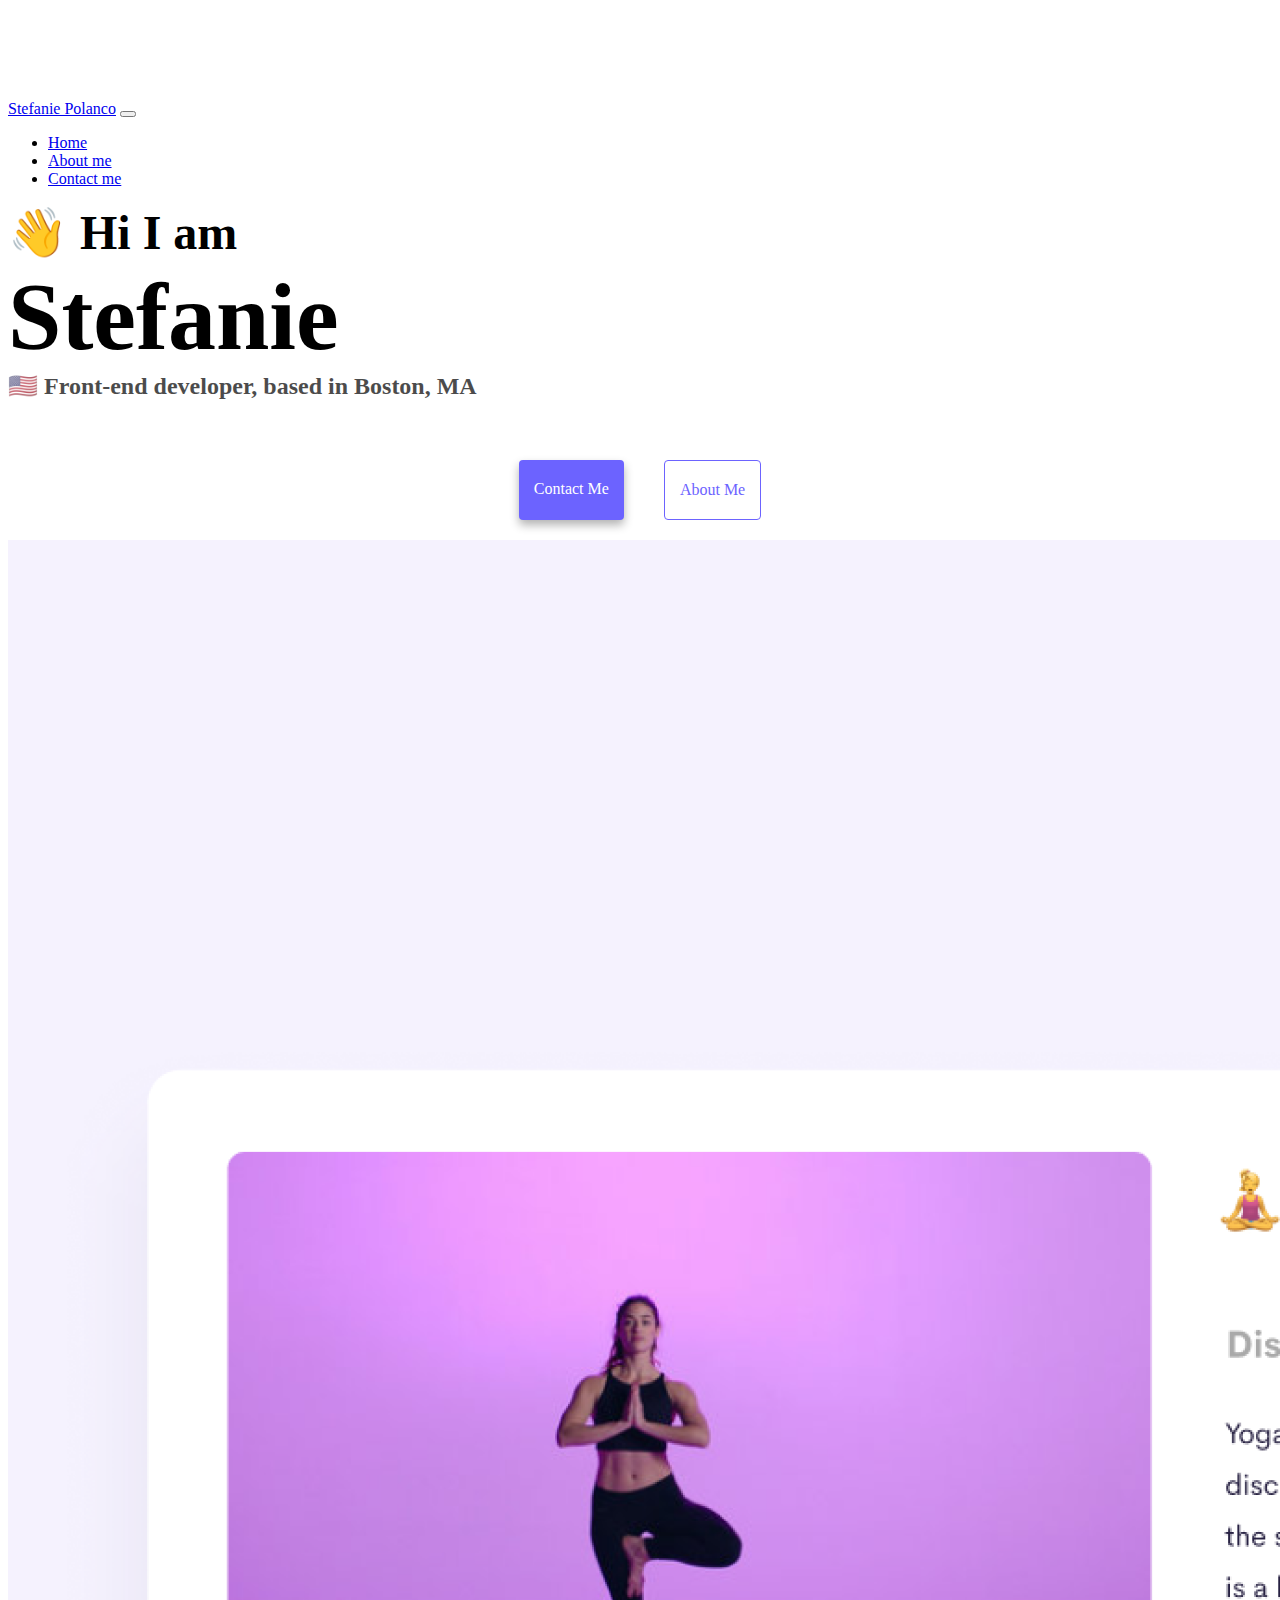
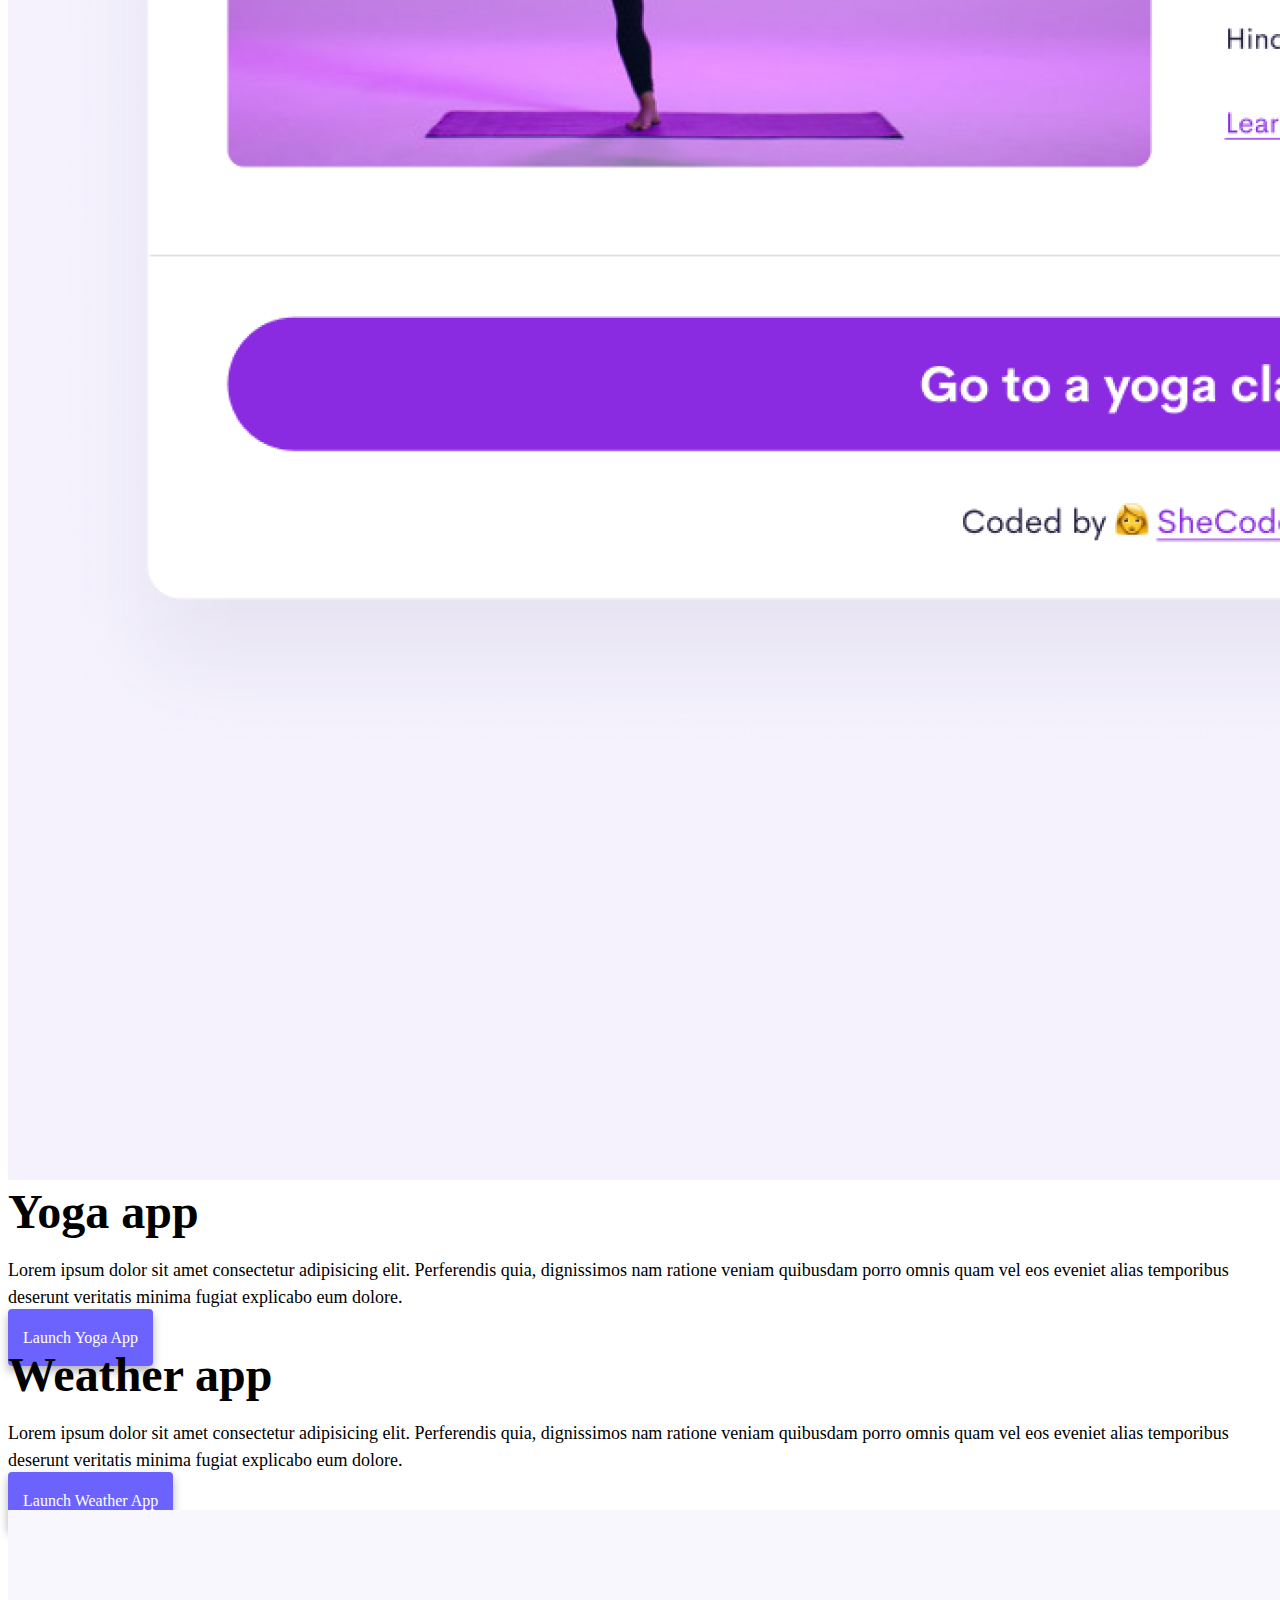
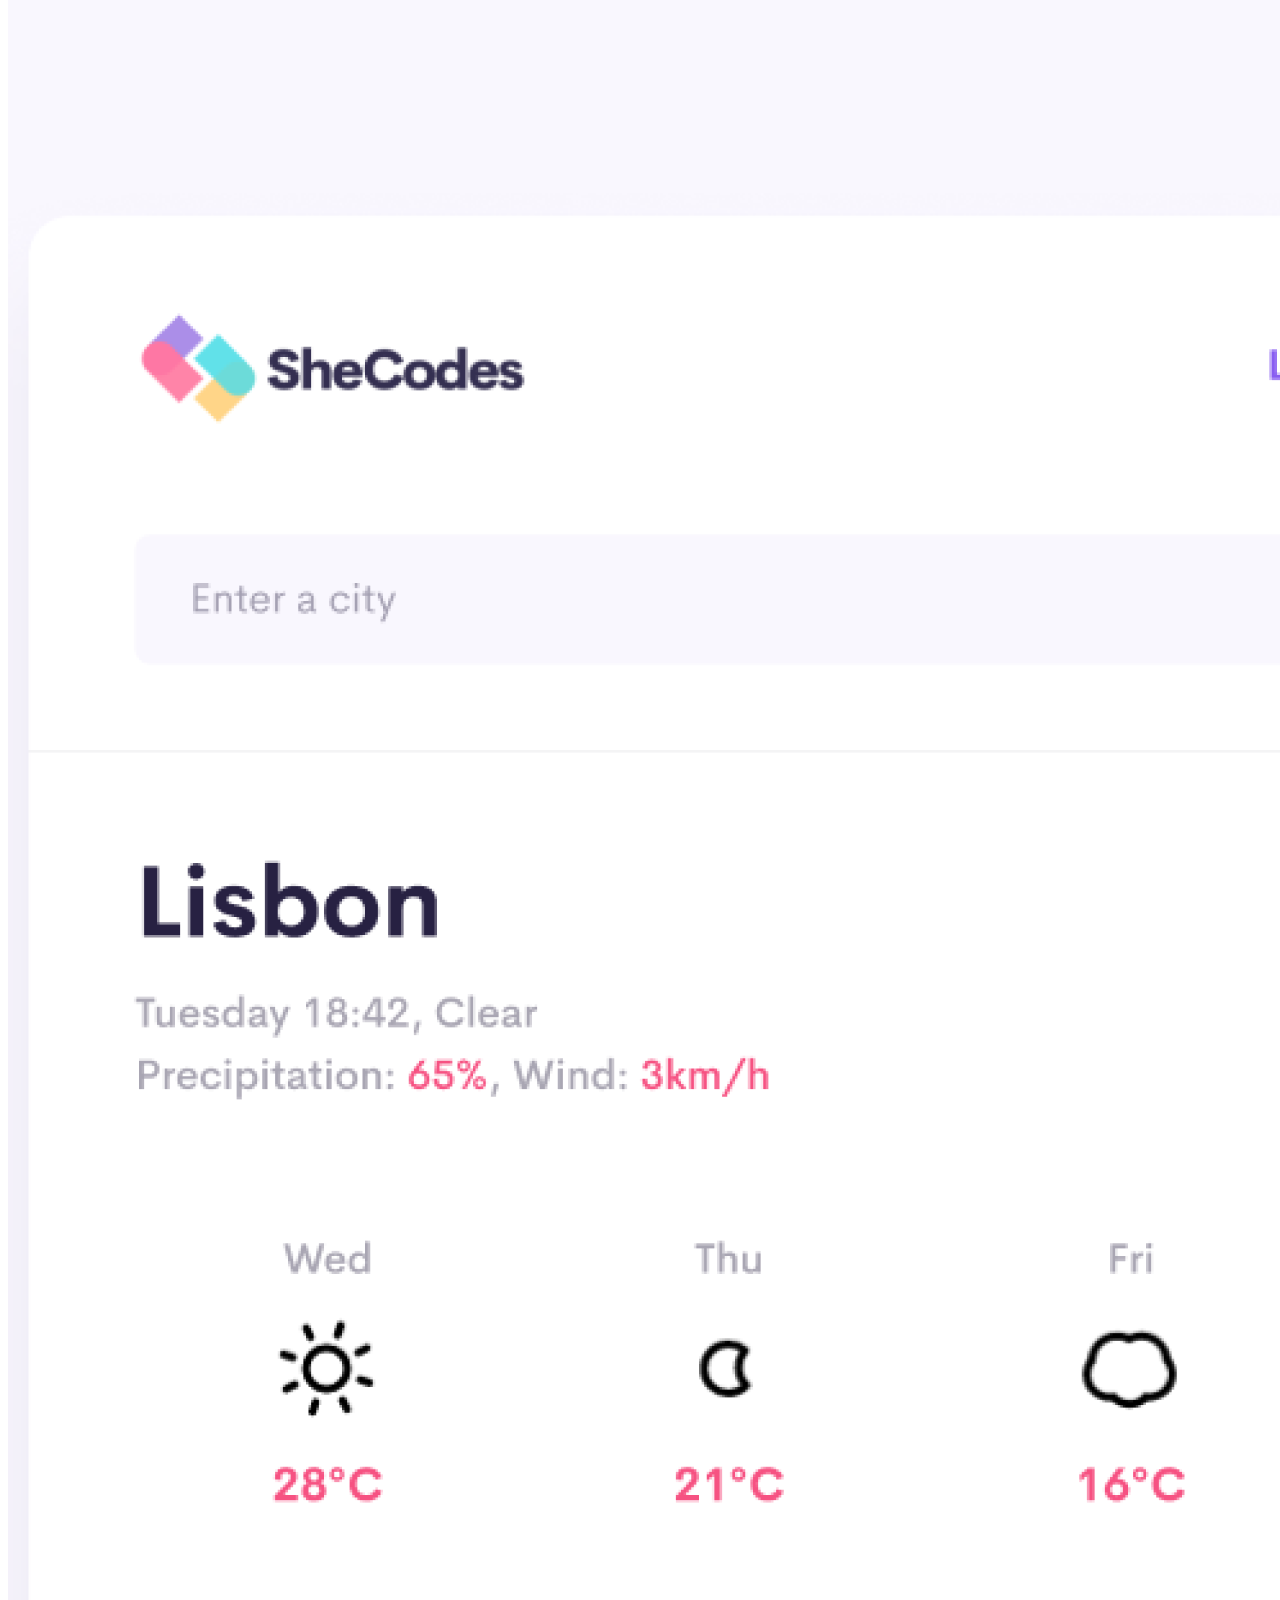
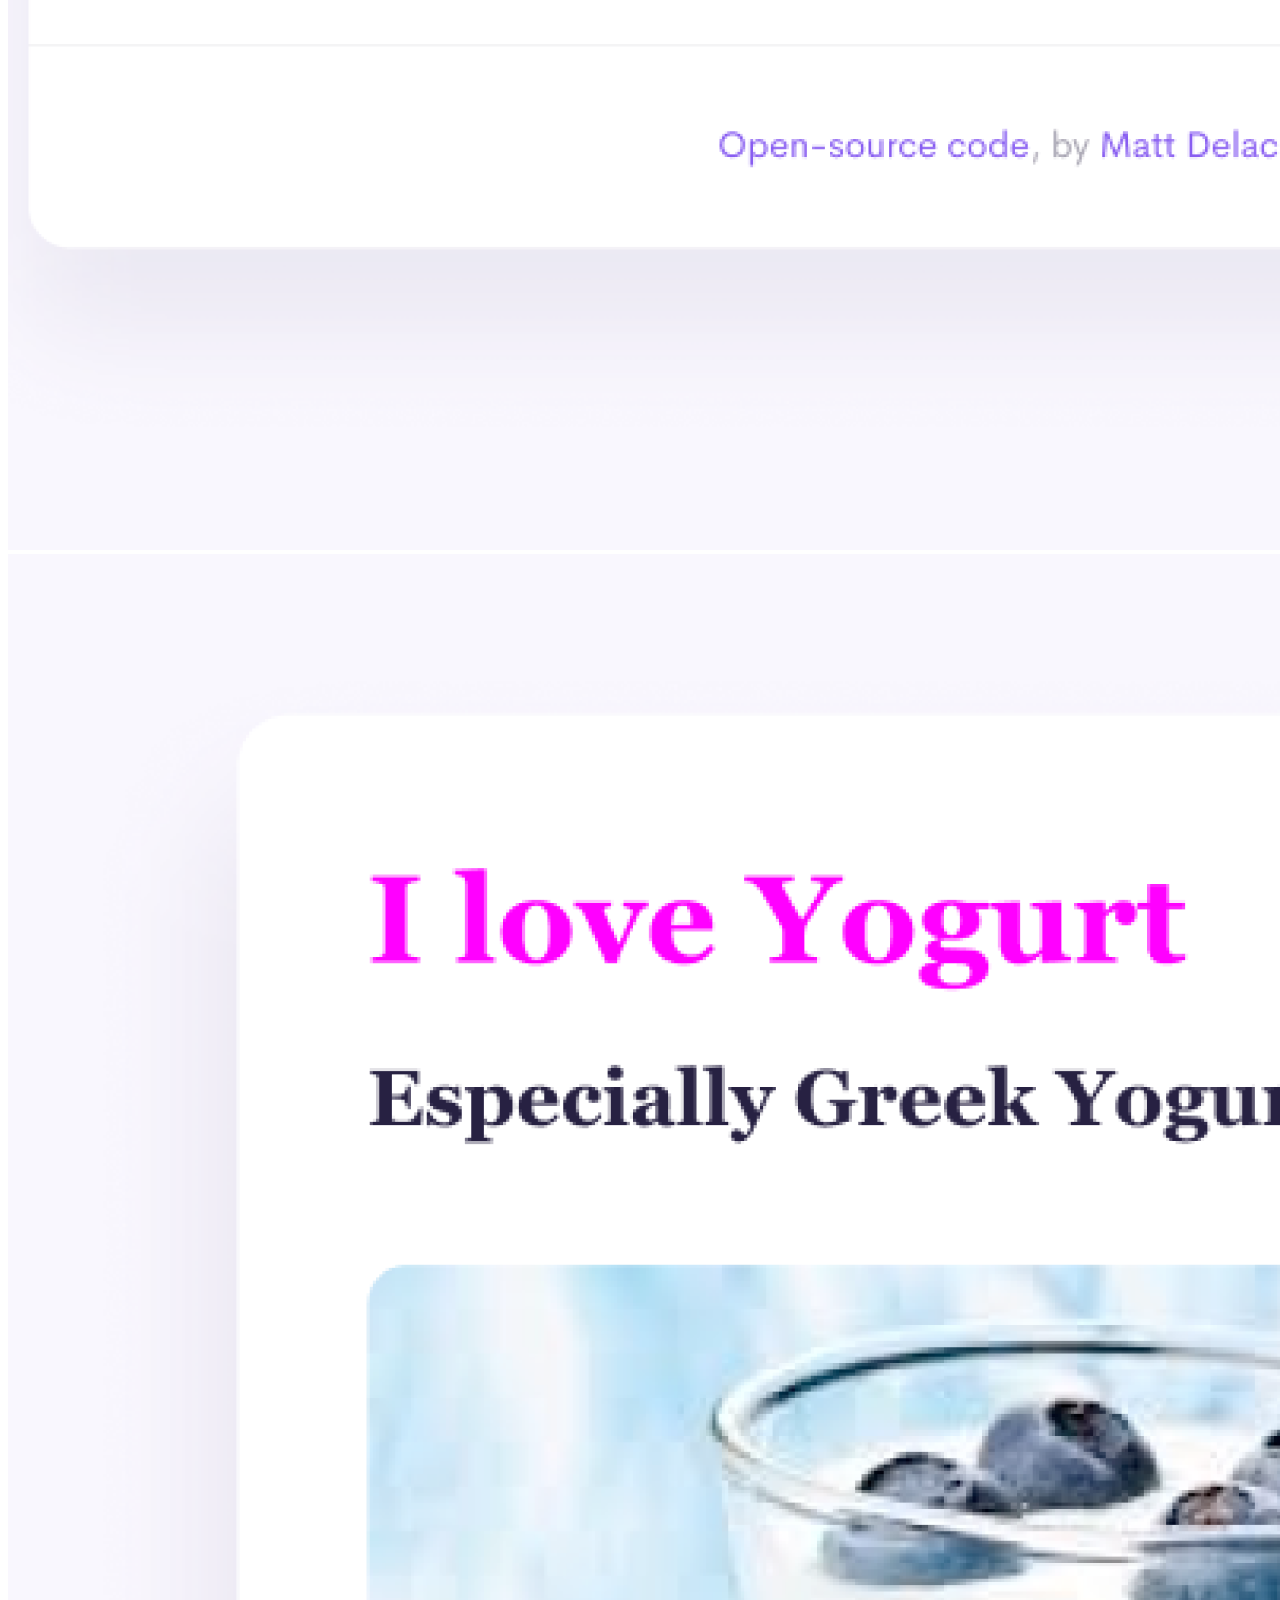
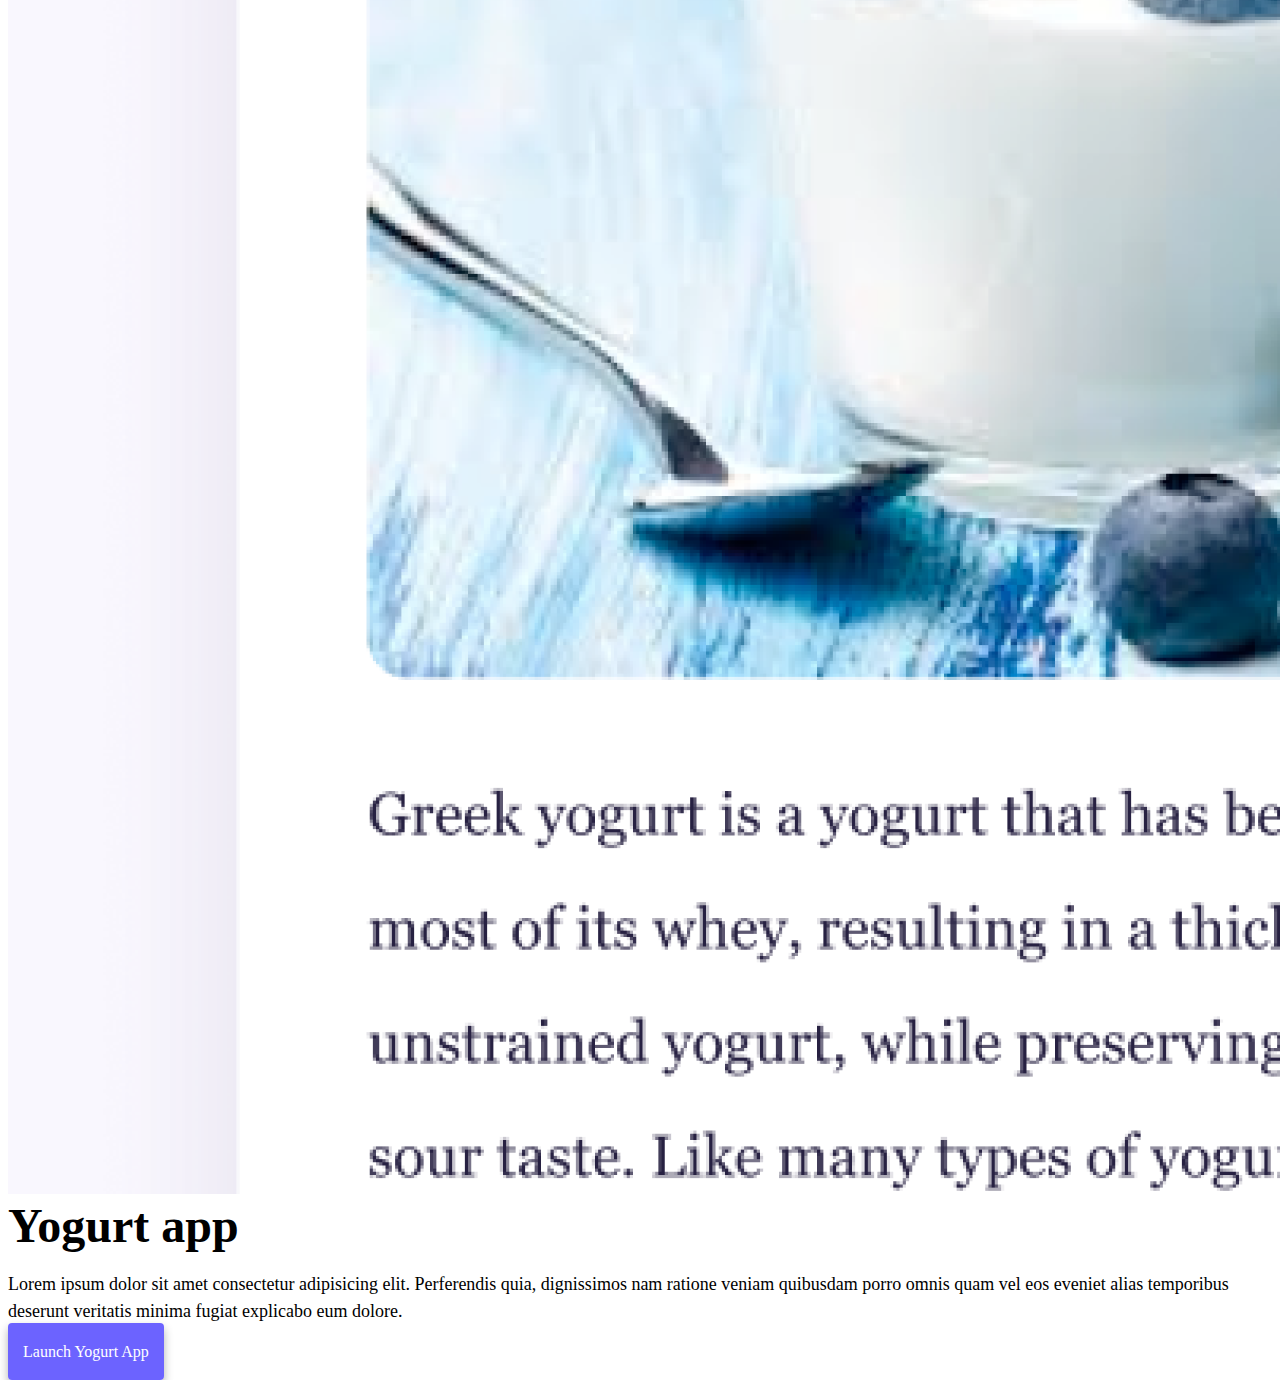
==== index.html @ 3fddd0a8 "Transitioned portfolio code github" ====
<!DOCTYPE html>
<html lang="en">
<head>
    <meta charset="UTF-8">
    <meta http-equiv="X-UA-Compatible" content="IE=edge">
    <meta name="viewport" content="width=device-width, initial-scale=1.0">
    <link
    href="https://cdn.jsdelivr.net/npm/bootstrap@5.0.2/dist/css/bootstrap.min.css"
    rel="stylesheet"
    integrity="sha384-EVSTQN3/azprG1Anm3QDgpJLIm9Nao0Yz1ztcQTwFspd3yD65VohhpuuCOmLASjC"
    crossorigin="anonymous"
  />
  <script
    src="https://cdn.jsdelivr.net/npm/bootstrap@5.0.2/dist/js/bootstrap.bundle.min.js"
    integrity="sha384-MrcW6ZMFYlzcLA8Nl+NtUVF0sA7MsXsP1UyJoMp4YLEuNSfAP+JcXn/tWtIaxVXM"
    crossorigin="anonymous"
  ></script>
  <link rel="stylesheet" href="style.css" />
    <title>Stefanie Polanco's Portfolio</title>
</head>
<body>
    <nav class="navbar navbar-expand-lg navbar-light bg-light fixed-top">
      <div class="container">
        <a class="navbar-brand" href="index.html">Stefanie Polanco</a>
        <button
          class="navbar-toggler"
          type="button"
          data-bs-toggle="collapse"
          data-bs-target="#navbarNav"
          aria-controls="navbarNav"
          aria-expanded="false"
          aria-label="Toggle navigation"
        >
          <span class="navbar-toggler-icon"></span>
        </button>
        <div class="collapse navbar-collapse" id="navbarNav">
          <ul class="navbar-nav">
            <li class="nav-item">
              <a class="nav-link active" aria-current="page" href="index.html"
                >Home</a
              >
            </li>
            <li class="nav-item">
              <a class="nav-link" href="about.html">About me</a>
            </li>
            <li class="nav-item">
              <a class="nav-link" href="about.html#contact">Contact me</a>
            </li>
          </ul>
        </div>
      </div>
    </nav>
    <h2 class="text-center">👋 Hi I am</h2>
    <h1 class="text-center">Stefanie</h1>
    <h3 class="text-center">🇺🇸 Front-end developer, based in Boston, MA</h3>
    <div class="navigation-links">
      <a href="about.html#contact" class="primary-link">Contact me</a>
      <a href="about.html" class="secondary-link">About me</a>
    </div>
    <div class="container">
      <div class="row">
        <div class="col-md-6">
          <img src="images/yoga.png" class="img-fluid rounded" />
        </div>
        <div class="col-md-6">
          <h2 class="mb-3">Yoga app</h2>
          <p>
            Lorem ipsum dolor sit amet consectetur adipisicing elit. Perferendis
            quia, dignissimos nam ratione veniam quibusdam porro omnis quam vel
            eos eveniet alias temporibus deserunt veritatis minima fugiat
            explicabo eum dolore.
          </p>
          <div class="mt-5">
            <a href="#" class="primary-link">Launch Yoga App</a>
          </div>
        </div>
      </div>
      <div class="row mt-5">
        <div class="col-md-6">
          <h2 class="mb-3">Weather app</h2>
          <p>
            Lorem ipsum dolor sit amet consectetur adipisicing elit. Perferendis
            quia, dignissimos nam ratione veniam quibusdam porro omnis quam vel
            eos eveniet alias temporibus deserunt veritatis minima fugiat
            explicabo eum dolore.
          </p>
          <div class="mb-5 mt-5">
            <a href="#" class="primary-link">Launch Weather App</a>
          </div>
        </div>
        <div class="col-md-6">
          <img src="images/weather.png" class="img-fluid rounded" />
        </div>
      </div>
      <div class="row mt-5">
        <div class="col-md-6">
          <img src="images/yogurt.png" class="img-fluid rounded" />
        </div>
        <div class="col-md-6">
          <h2 class="mb-3">Yogurt app</h2>
          <p>
            Lorem ipsum dolor sit amet consectetur adipisicing elit. Perferendis
            quia, dignissimos nam ratione veniam quibusdam porro omnis quam vel
            eos eveniet alias temporibus deserunt veritatis minima fugiat
            explicabo eum dolore.
          </p>
          <div class="mt-5">
            <a href="#" class="primary-link">Launch Yogurt App</a>
          </div>
        </div>
      </div>
    </div>
  </body>
</html>
---- style.css ----
:root {
    --primary-color: #6c63ff;
    --secondary-color: #f5f2fe;
    --box-shadow: 0 5px 10px rgba(0, 0, 0, 0.3);
  }
  
  body {
    margin-top: 100px;
  }
  
  h1,
  h2,
  h3 {
    margin: 0;
  }
  
  h1 {
    font-size: 96px;
  }
  
  h2 {
    font-size: 48px;
  }
  
  h3 {
    font-size: 24px;
    opacity: 0.7;
  }
  
  p {
    font-size: 18px;
    line-height: 1.5;
  }
  
  .navigation-links {
    display: flex;
    margin-top: 40px;
    justify-content: center;
  }
  
  .navigation-links a {
    margin: 20px;
  }
  
  .primary-link {
    border-radius: 4px;
    padding: 20px 15px;
    text-decoration: none;
    text-transform: capitalize;
    background: var(--primary-color);
    box-shadow: var(--box-shadow);
    color: white;
  }
  
  .secondary-link {
    border-radius: 4px;
    padding: 20px 15px;
    text-decoration: none;
    text-transform: capitalize;
    color: var(--primary-color);
    border: 1px solid var(--primary-color);
  }
  
  .homepage-link {
    color: var(--primary-color);
    text-align: center;
    display: block;
  }
  
  .about-paragraphs {
    margin: 30px 0;
  }
  
  .about-paragraphs p {
    margin: 10px;
  }
  
  .email-link {
    display: flex;
    justify-content: center;
    color: var(--primary-color);
    font-size: 28px;
    text-decoration: none;
  }
  
  .email-link:hover {
    text-decoration: underline;
  }
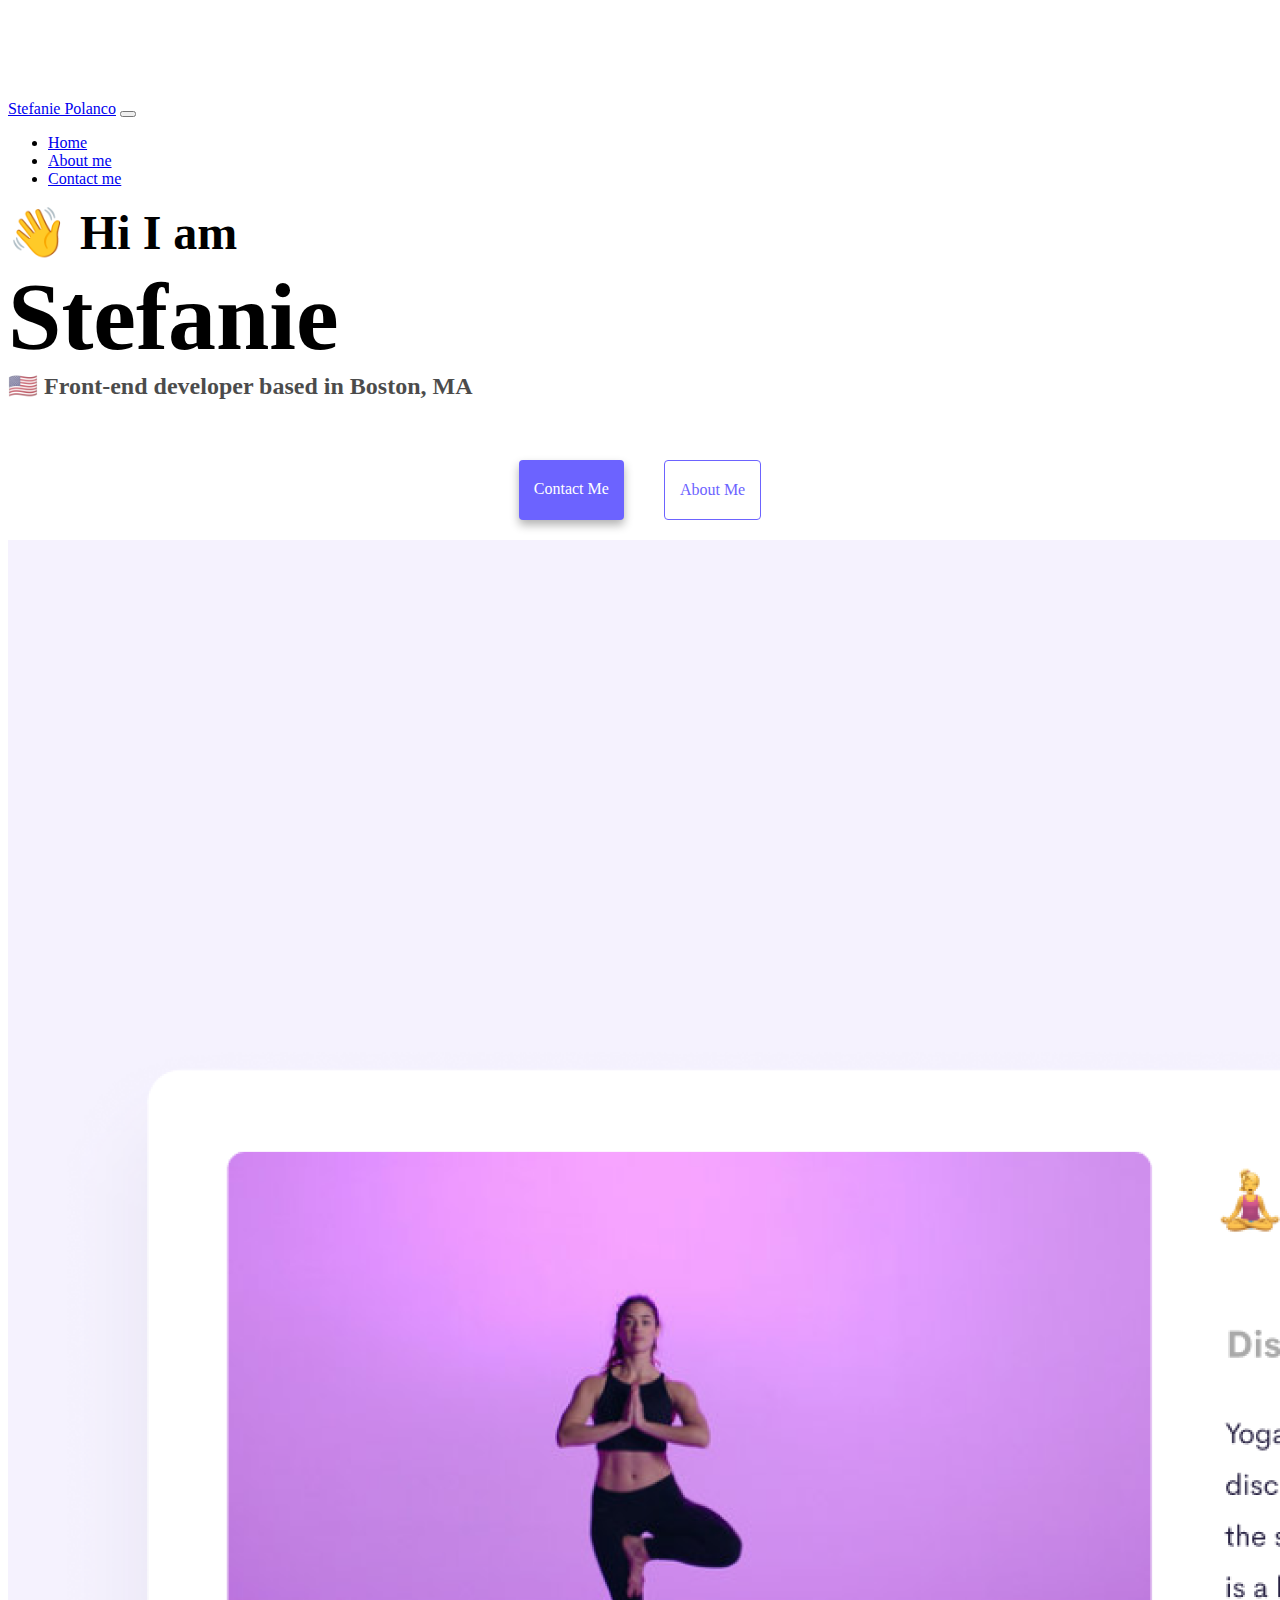
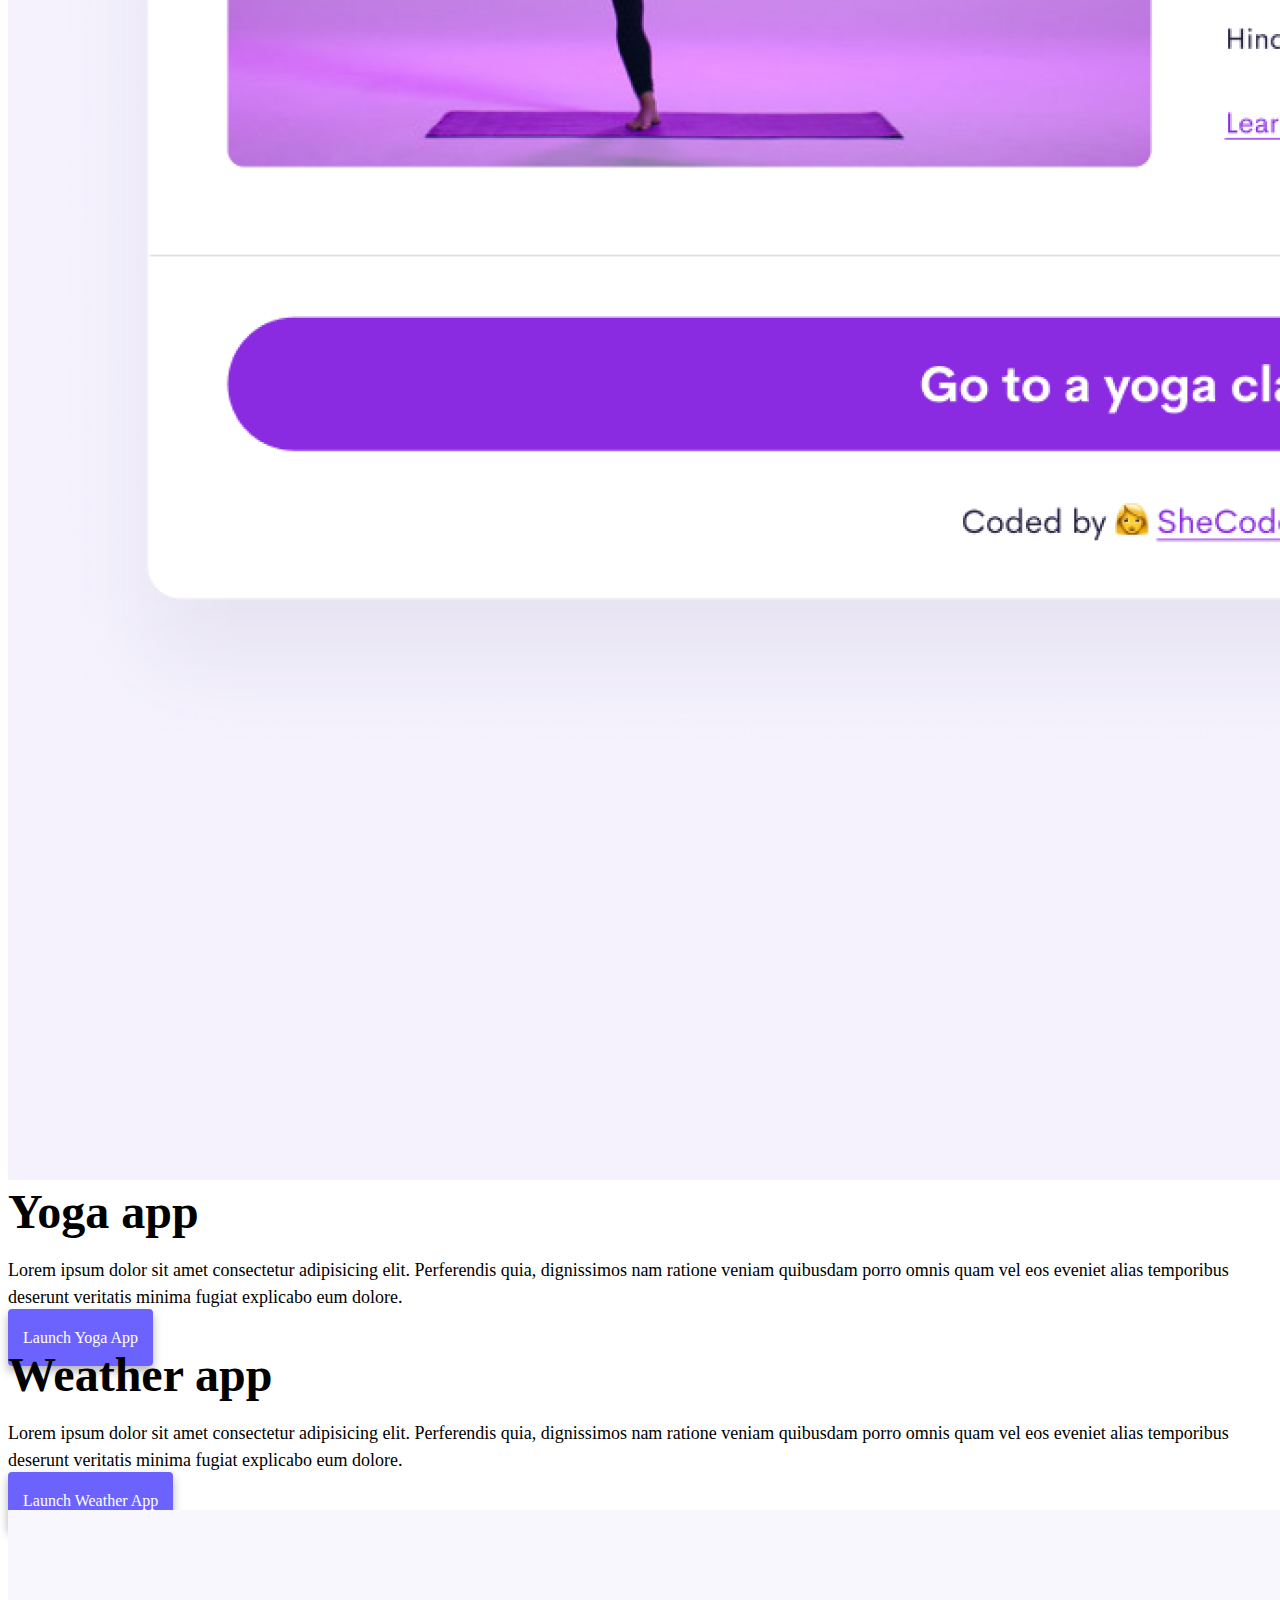
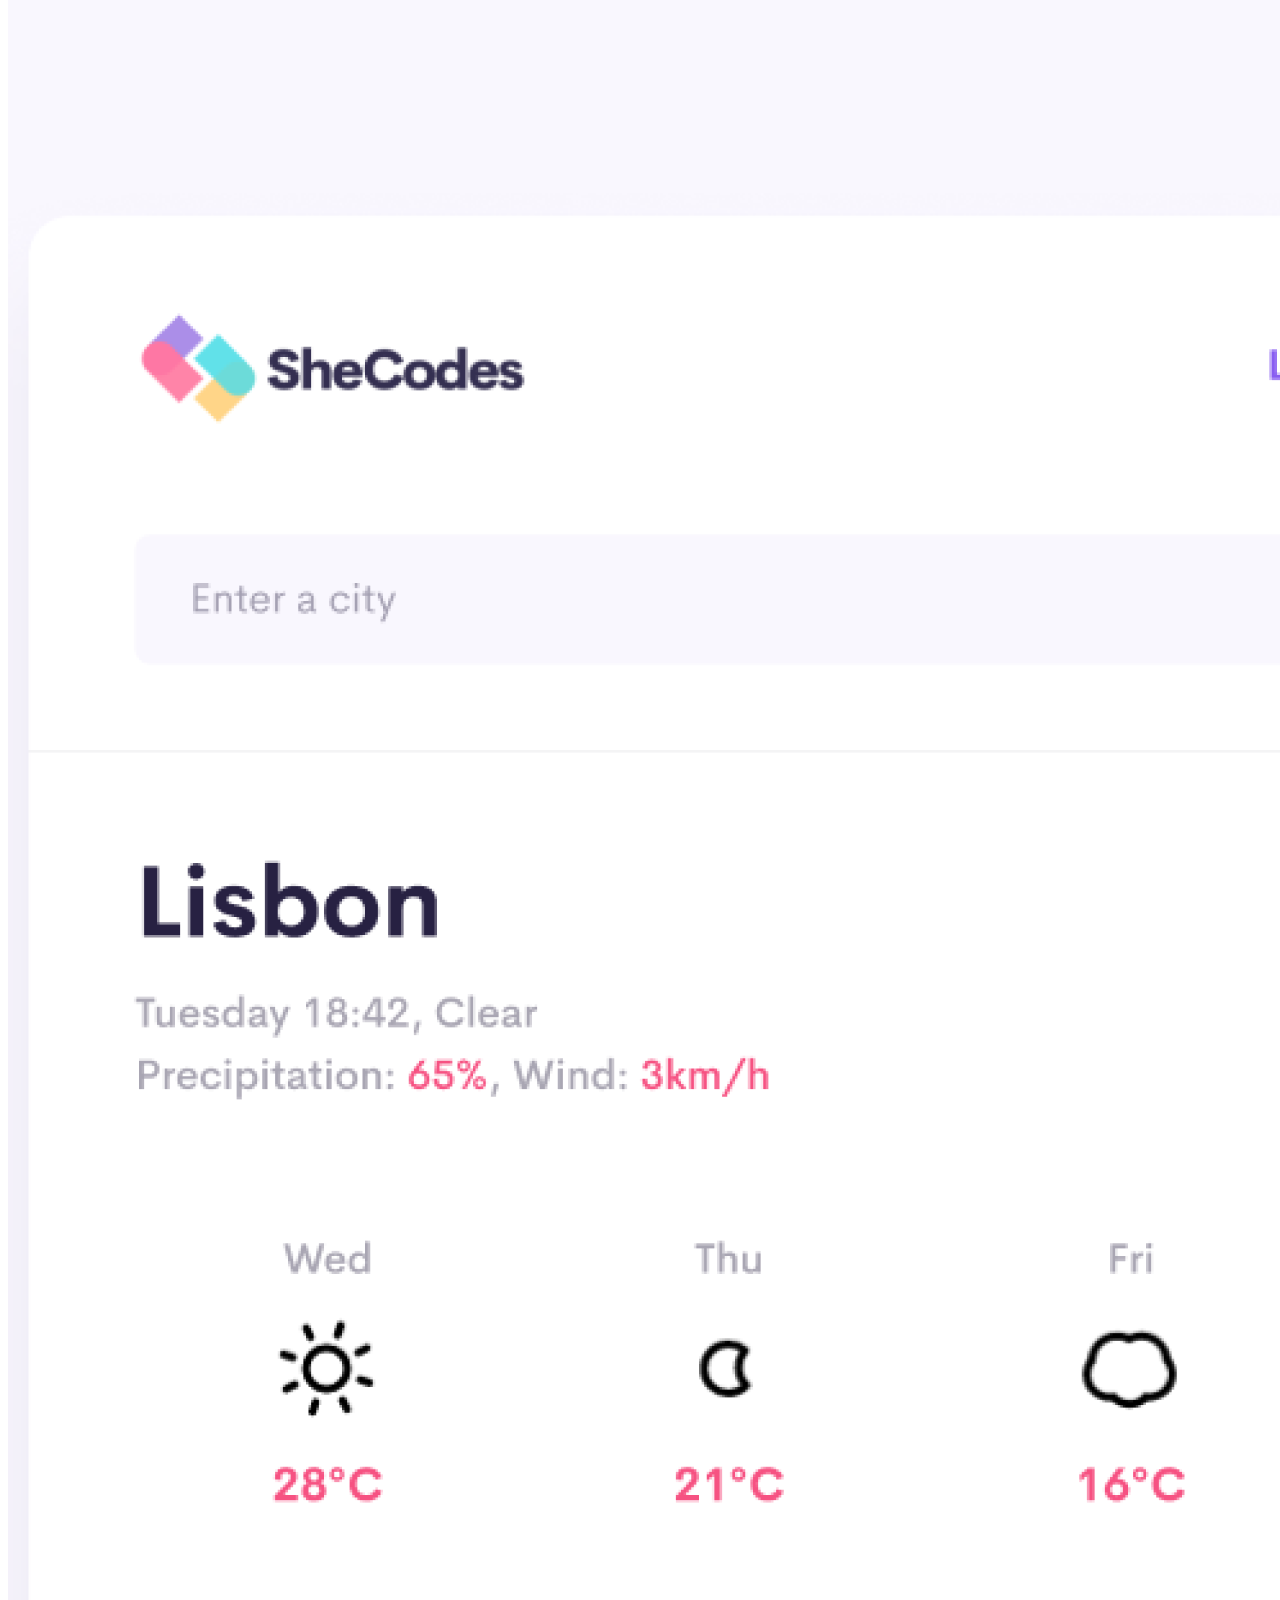
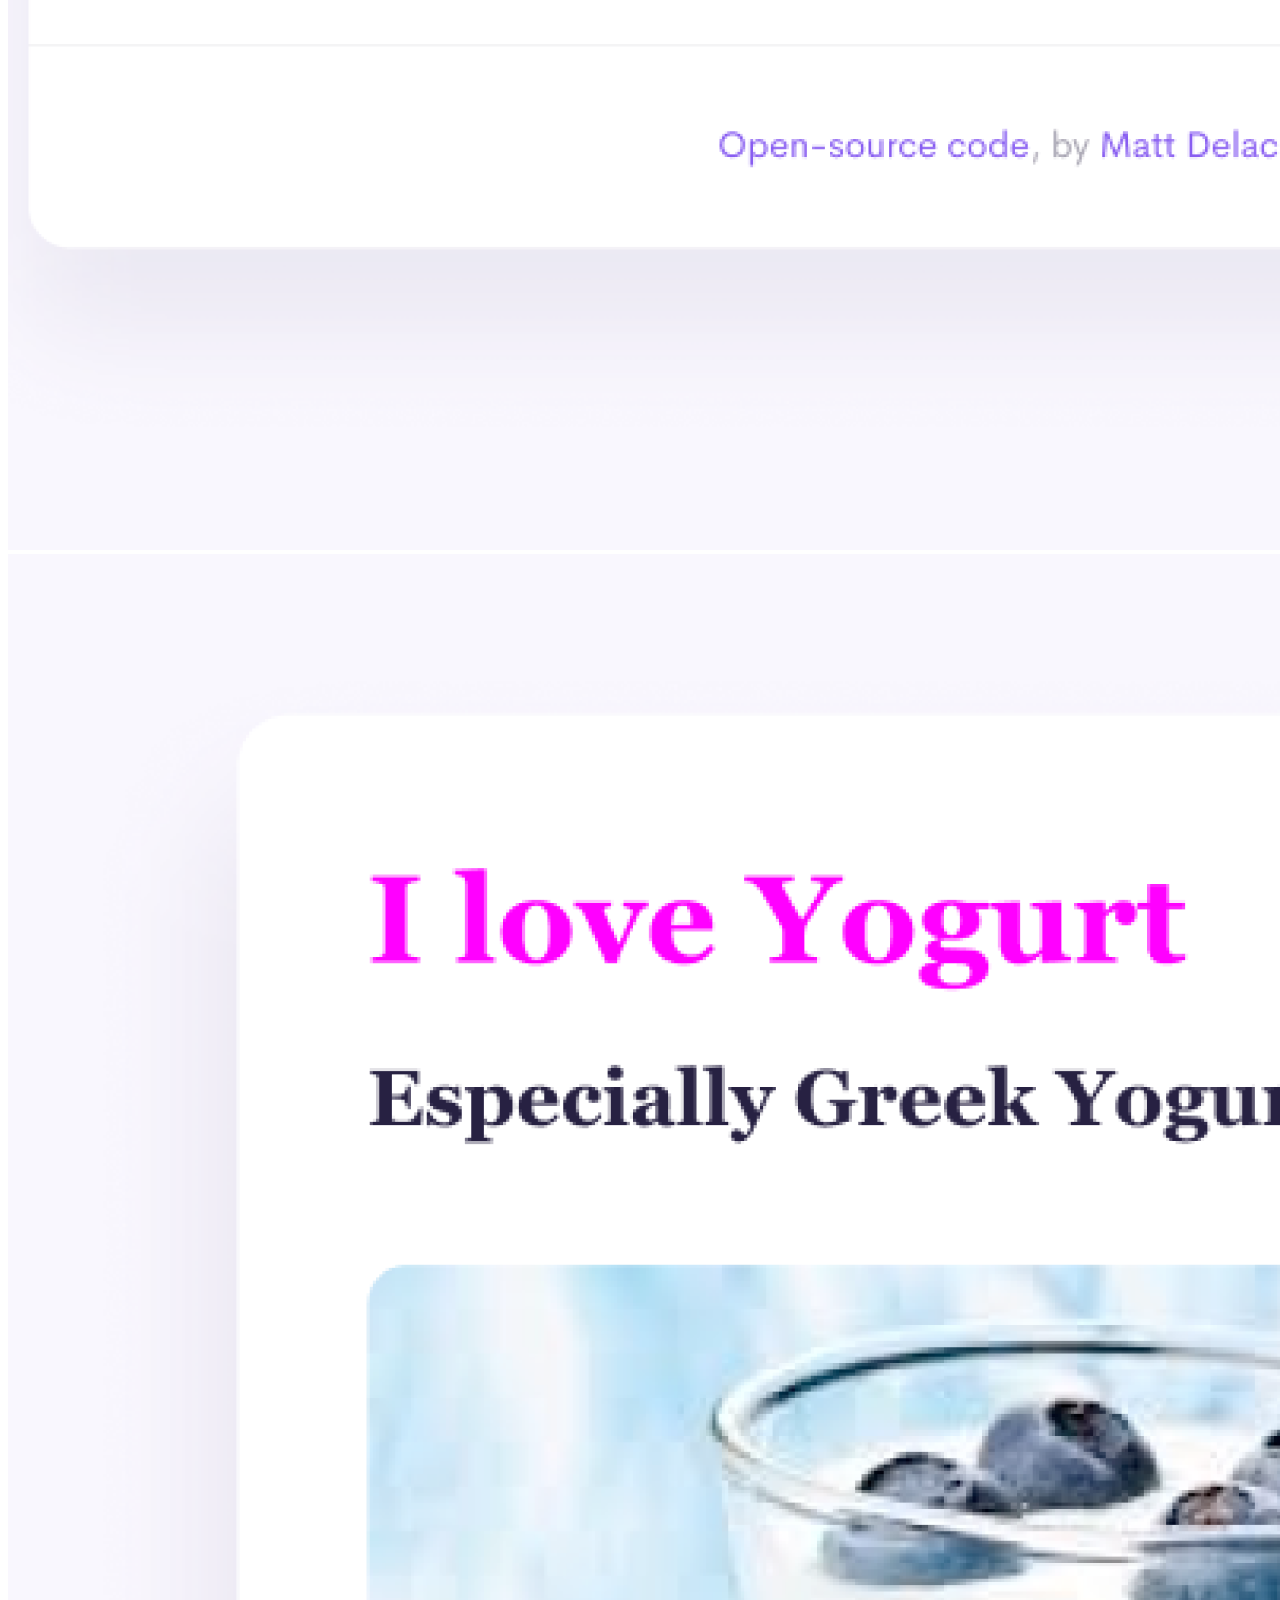
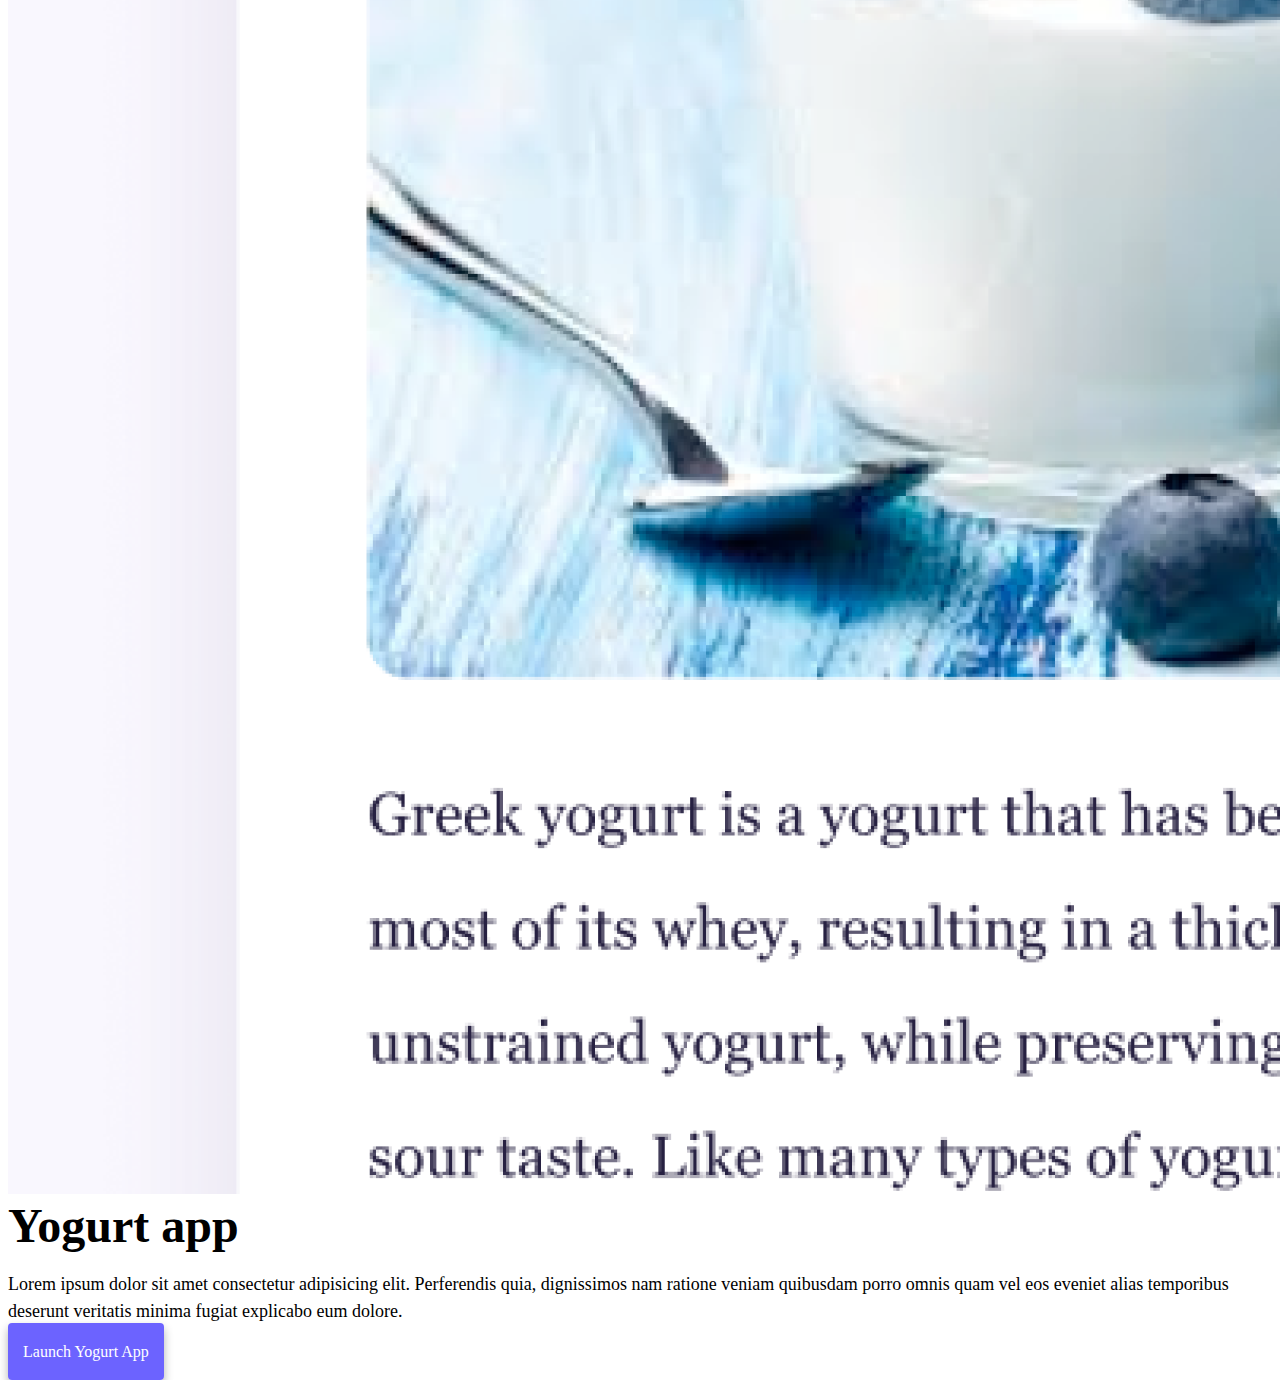
==== commit 2bf3931c: "Quite grammar edit to header" ====
--- a/index.html
+++ b/index.html
@@ -4,6 +4,7 @@
     <meta charset="UTF-8">
     <meta http-equiv="X-UA-Compatible" content="IE=edge">
     <meta name="viewport" content="width=device-width, initial-scale=1.0">
+    <meta name="description" content="Stefanie Polanco is a front-end developer based in Boston,MA check out her projects and contact her for job inquiries">
     <link
     href="https://cdn.jsdelivr.net/npm/bootstrap@5.0.2/dist/css/bootstrap.min.css"
     rel="stylesheet"
@@ -15,13 +16,13 @@
     integrity="sha384-MrcW6ZMFYlzcLA8Nl+NtUVF0sA7MsXsP1UyJoMp4YLEuNSfAP+JcXn/tWtIaxVXM"
     crossorigin="anonymous"
   ></script>
-  <link rel="stylesheet" href="style.css" />
-    <title>Stefanie Polanco's Portfolio</title>
+  <link rel="stylesheet" href="/style.css" />
+    <title>Front-end Developer - Stefanie Polanco</title>
 </head>
 <body>
     <nav class="navbar navbar-expand-lg navbar-light bg-light fixed-top">
       <div class="container">
-        <a class="navbar-brand" href="index.html">Stefanie Polanco</a>
+        <a class="navbar-brand" href="/index.html">Stefanie Polanco</a>
         <button
           class="navbar-toggler"
           type="button"
@@ -36,15 +37,15 @@
         <div class="collapse navbar-collapse" id="navbarNav">
           <ul class="navbar-nav">
             <li class="nav-item">
-              <a class="nav-link active" aria-current="page" href="index.html"
+              <a class="nav-link active" aria-current="page" href="/index.html"
                 >Home</a
               >
             </li>
             <li class="nav-item">
-              <a class="nav-link" href="about.html">About me</a>
+              <a class="nav-link" href="/about.html">About me</a>
             </li>
             <li class="nav-item">
-              <a class="nav-link" href="about.html#contact">Contact me</a>
+              <a class="nav-link" href="/about.html#contact">Contact me</a>
             </li>
           </ul>
         </div>
@@ -52,15 +53,15 @@
     </nav>
     <h2 class="text-center">👋 Hi I am</h2>
     <h1 class="text-center">Stefanie</h1>
-    <h3 class="text-center">🇺🇸 Front-end developer, based in Boston, MA</h3>
+    <h3 class="text-center">🇺🇸 Front-end developer based in Boston, MA</h3>
     <div class="navigation-links">
-      <a href="about.html#contact" class="primary-link">Contact me</a>
-      <a href="about.html" class="secondary-link">About me</a>
+      <a href="/about.html#contact" class="primary-link">Contact me</a>
+      <a href="/about.html" class="secondary-link">About me</a>
     </div>
     <div class="container">
       <div class="row">
         <div class="col-md-6">
-          <img src="images/yoga.png" class="img-fluid rounded" />
+          <img src="/images/yoga.png" class="img-fluid rounded d-none d-sm-block" />
         </div>
         <div class="col-md-6">
           <h2 class="mb-3">Yoga app</h2>
@@ -71,7 +72,7 @@
             explicabo eum dolore.
           </p>
           <div class="mt-5">
-            <a href="#" class="primary-link">Launch Yoga App</a>
+            <a href="#" class="primary-link project-link">Launch Yoga App</a>
           </div>
         </div>
       </div>
@@ -85,16 +86,16 @@
             explicabo eum dolore.
           </p>
           <div class="mb-5 mt-5">
-            <a href="#" class="primary-link">Launch Weather App</a>
+            <a href="#" class="primary-link project-link">Launch Weather App</a>
           </div>
         </div>
         <div class="col-md-6">
-          <img src="images/weather.png" class="img-fluid rounded" />
+          <img src="/images/weather.png" class="img-fluid rounded d-none d-sm-block" />
         </div>
       </div>
       <div class="row mt-5">
         <div class="col-md-6">
-          <img src="images/yogurt.png" class="img-fluid rounded" />
+          <img src="/images/yogurt.png" class="img-fluid rounded d-none d-sm-block" />
         </div>
         <div class="col-md-6">
           <h2 class="mb-3">Yogurt app</h2>
@@ -105,7 +106,7 @@
             explicabo eum dolore.
           </p>
           <div class="mt-5">
-            <a href="#" class="primary-link">Launch Yogurt App</a>
+            <a href="#" class="primary-link project-link">Launch Yogurt App</a>
           </div>
         </div>
       </div>
--- a/style.css
+++ b/style.css
@@ -86,4 +86,25 @@
   .email-link:hover {
     text-decoration: underline;
   }
+  @media (max-width: 576px) {
+    h1 {
+      font-size: 48px;
+      line-height: 1.5;
+    }
+  
+    h2 {
+      font-size: 32px;
+      text-align: center;
+    }
+  
+    p {
+      text-align: center;
+    }
+  
+    .project-link {
+      display: block;
+      text-align: center;
+      margin: 0 20px;
+    }
+  }
   